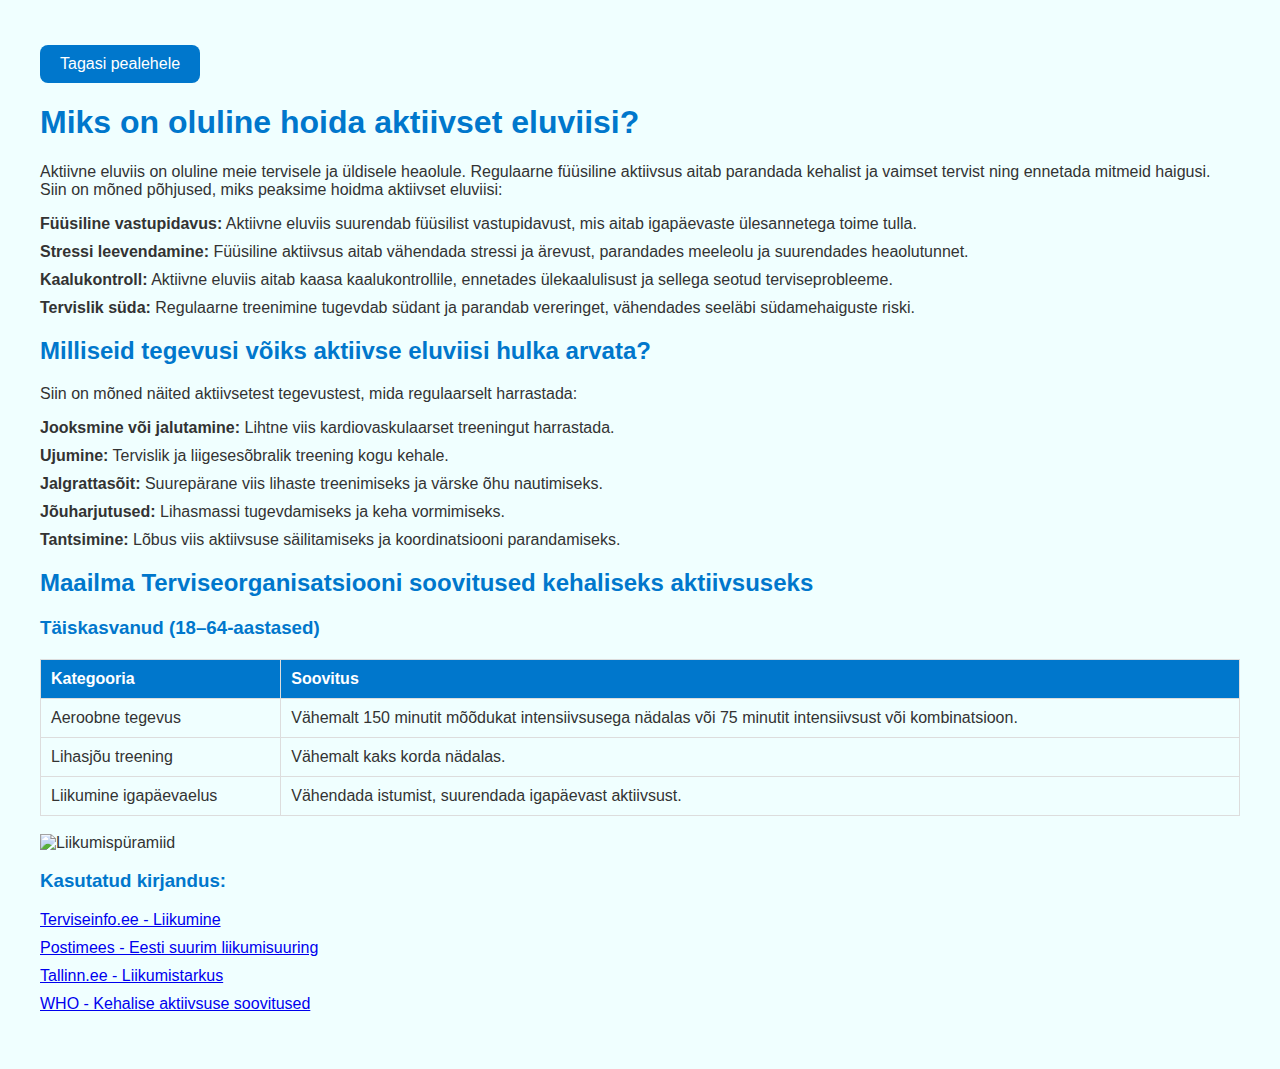
==== aktiivsus.html @ 3c72c298 "liikuminse --> aktiivsus" ====
<!DOCTYPE html>
<html lang="en">
<head>
    <meta charset="UTF-8">
    <meta name="viewport" content="width=device-width, initial-scale=1.0">
    <title>Aktiivne eluviis</title>
    <link rel="stylesheet" href="aktiivsus.css">
</head>
<body> 
    <footer id="modImg">
        <a href="pealeht.html" class="pealehele">Tagasi pealehele</a>
    </footer>
       
    <h1>Miks on oluline hoida aktiivset eluviisi?</h1>
    
    <p>Aktiivne eluviis on oluline meie tervisele ja üldisele heaolule. 
        Regulaarne füüsiline aktiivsus aitab parandada kehalist ja vaimset tervist 
        ning ennetada mitmeid haigusi. 
        
        Siin on mõned põhjused, miks peaksime hoidma aktiivset eluviisi:</p>
    
    <ul>
    
        <li><strong>Füüsiline vastupidavus:</strong> Aktiivne eluviis suurendab füüsilist vastupidavust, mis aitab igapäevaste ülesannetega toime tulla.</li>
        <li><strong>Stressi leevendamine:</strong> Füüsiline aktiivsus aitab vähendada stressi ja ärevust, parandades meeleolu ja suurendades heaolutunnet.</li>
        <li><strong>Kaalukontroll:</strong> Aktiivne eluviis aitab kaasa kaalukontrollile, ennetades ülekaalulisust ja sellega seotud terviseprobleeme.</li>
        <li><strong>Tervislik süda:</strong> Regulaarne treenimine tugevdab südant ja parandab vereringet, vähendades seeläbi südamehaiguste riski.</li>
    </ul>

    <h2>Milliseid tegevusi võiks aktiivse eluviisi hulka arvata?</h2>
    
    <p>Siin on mõned näited aktiivsetest tegevustest, mida regulaarselt harrastada:</p>
    
    <ol>
        <li><strong>Jooksmine või jalutamine:</strong> Lihtne viis kardiovaskulaarset treeningut harrastada.</li>
        <li><strong>Ujumine:</strong> Tervislik ja liigesesõbralik treening kogu kehale.</li>
        <li><strong>Jalgrattasõit:</strong> Suurepärane viis lihaste treenimiseks ja värske õhu nautimiseks.</li>
        <li><strong>Jõuharjutused:</strong> Lihasmassi tugevdamiseks ja keha vormimiseks.</li>
        <li><strong>Tantsimine:</strong> Lõbus viis aktiivsuse säilitamiseks ja koordinatsiooni parandamiseks.</li>
    </ol>

    <h2>Maailma Terviseorganisatsiooni soovitused kehaliseks aktiivsuseks</h2>

    <h3>Täiskasvanud (18–64-aastased)</h3>
    <table>
        <tr>
            <th>Kategooria</th>
            <th>Soovitus</th>
        </tr>
        <tr>
            <td>Aeroobne tegevus</td>
            <td>Vähemalt 150 minutit mõõdukat intensiivsusega nädalas või 75 minutit intensiivsust või kombinatsioon.</td>
        </tr>
        <tr>
            <td>Lihasjõu treening</td>
            <td>Vähemalt kaks korda nädalas.</td>
        </tr>
        <tr>
            <td>Liikumine igapäevaelus</td>
            <td>Vähendada istumist, suurendada igapäevast aktiivsust.</td>
        </tr>
    </table>  
    <br>
    <img src="https://media.voog.com/0000/0046/8927/photos/Liikumisp%C3%BCramiid.jpg" alt="Liikumispüramiid">
    <footer>
        <h3>Kasutatud kirjandus:</h3>
        <ul>
            <li><a href="https://www.terviseinfo.ee/et/valdkonnad/liikumine">Terviseinfo.ee - Liikumine</a></li>
            <li><a href="https://tervis.postimees.ee/7608564/eesti-suurim-liikumisuuring-aktiivsed-inimesed-on-onnelikamad">Postimees - Eesti suurim liikumisuuring</a></li>
            <li><a href="https://www.tallinn.ee/et/sport/uudis/liikumistarkus-kui-palju-peab-liikuma-et-hoida-oma-tervist#:~:text=Tervise%20ja%20heaolu%20edendamiseks%20soovitab%20Maailma%20Terviseorganisatsioon%20%28WHO%29,m%C3%B5%C3%B5duka%20intensiivsusega%20aeroobset%20tegevust%20p%C3%A4evas.%20Igasugune%20liikumine%20loeb.">Tallinn.ee - Liikumistarkus</a></li>
            <li><a href="https://dspace.ut.ee/bitstream/handle/10062/84929/WHO_liikumine_2021.pdf?sequence=1">WHO - Kehalise aktiivsuse soovitused</a></li>
        </ul>
    </footer>
</body>
</html>
---- aktiivsus.css ----
body {
    font-family: 'Segoe UI', Tahoma, Geneva, Verdana, sans-serif;
    margin: 20px;
    padding: 20px;
    background-color: azure;
    color: #333;
}

h1, h2, h3 {
    color: #0077cc;
}

ul, ol {
    list-style-type: none;
    padding: 0;
}

li {
    margin-bottom: 10px;
}

table {
    width: 100%;
    border-collapse: collapse;
    margin-top: 20px;
}

th, td {
    border: 1px solid #ddd;
    padding: 10px;
    text-align: left;
}

th {
    background-color: #0077cc;
    color: #fff;
}

img {
    max-width: 30%;
    height: auto;
}

.pealehele {
    display: inline-block;
    padding: 10px 20px;
    background-color: #0077cc;
    color: white;
    text-decoration: none;
    border-radius: 8px;
    margin-top: 5px;}

#modImg {
    cursor: pointer;
    transition: 0.2s;
}

#modImg:hover {opacity: 0.65;}
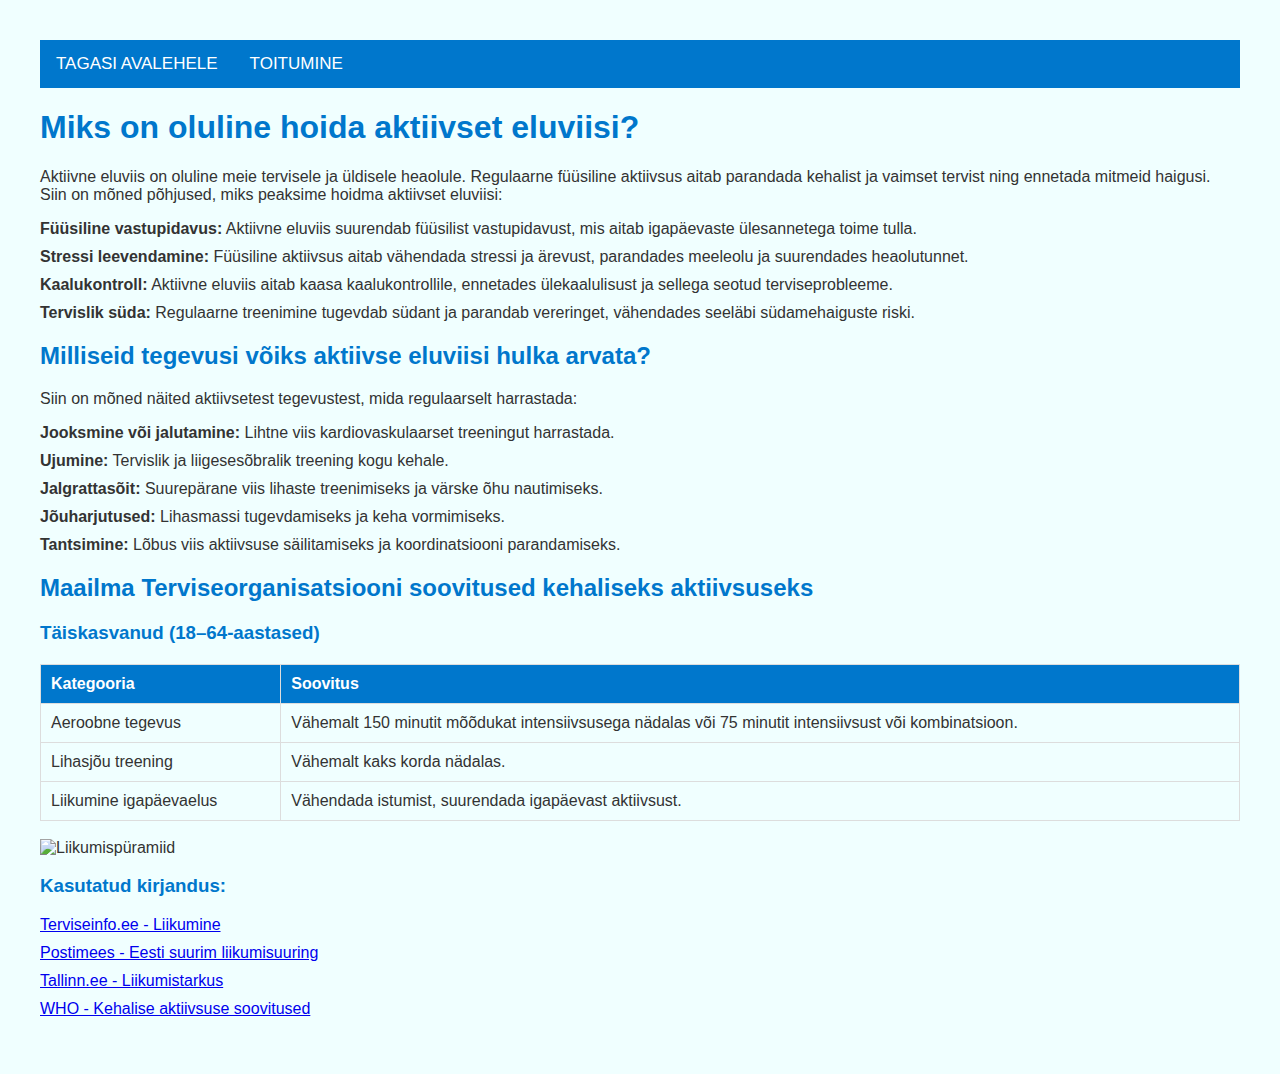
==== commit 0fed501d: "viimased viimistlused" ====
--- a/aktiivsus.html
+++ b/aktiivsus.html
@@ -7,10 +7,13 @@
     <link rel="stylesheet" href="aktiivsus.css">
 </head>
 <body> 
-    <footer id="modImg">
-        <a href="pealeht.html" class="pealehele">Tagasi pealehele</a>
-    </footer>
-       
+
+    
+    <div class="navBar">
+        <a href="pealeht.html">TAGASI AVALEHELE</a>
+        <a href="toitumine.html">TOITUMINE</a>
+    </div>
+
     <h1>Miks on oluline hoida aktiivset eluviisi?</h1>
     
     <p>Aktiivne eluviis on oluline meie tervisele ja üldisele heaolule. 
--- a/aktiivsus.css
+++ b/aktiivsus.css
@@ -56,4 +56,29 @@
     transition: 0.2s;
 }
 
-#modImg:hover {opacity: 0.65;}+#modImg:hover {opacity: 0.65;}
+
+.navBar {
+    background-color: #0077cc;
+    overflow: hidden;
+}
+
+.navBar a {
+    color: #fff;
+    float: left;
+    text-align: center;
+    padding: 14px 16px;
+    text-decoration: none;
+    font-size: 17px;
+    cursor: pointer;
+    transition: 0.3s;
+}
+
+.navBar a:hover {
+    background-color: #1fa6df;
+}
+
+.navBar a.active {
+    background-color: lightskyblue;
+    color: black;
+}